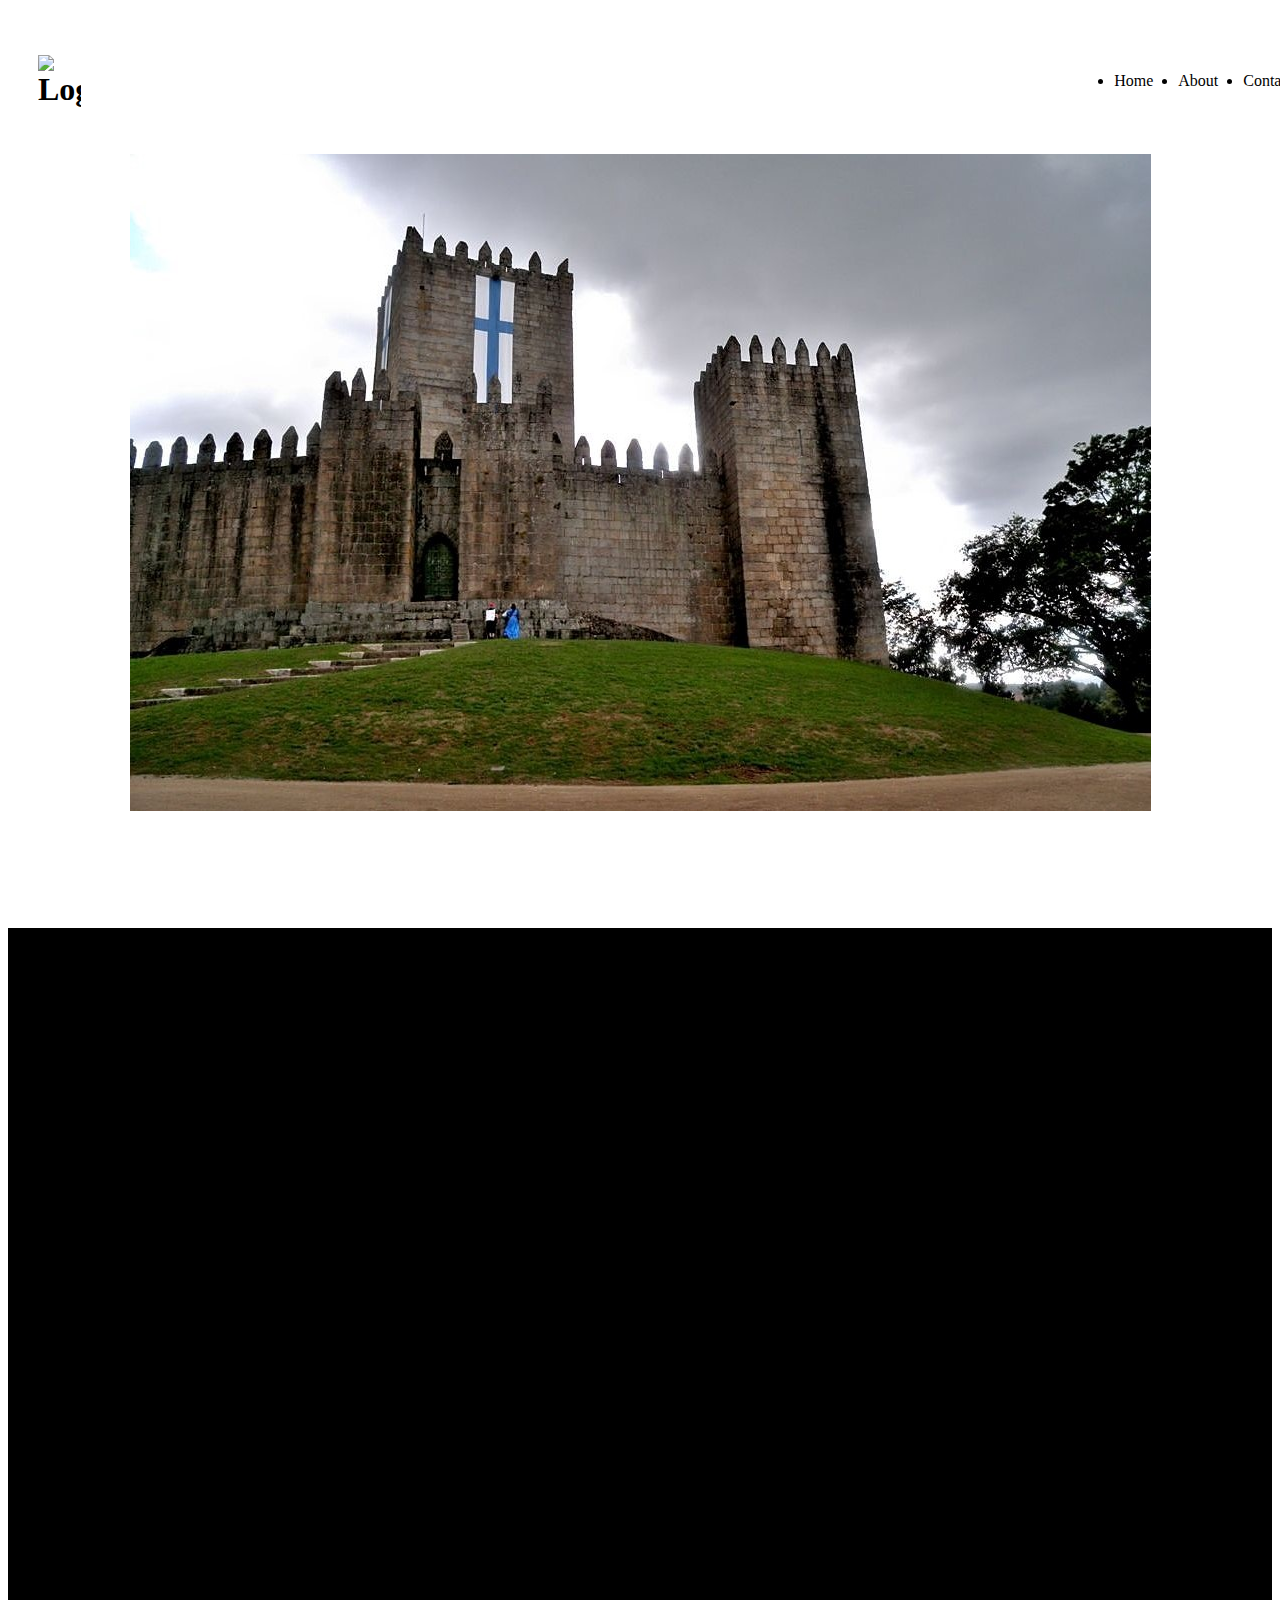
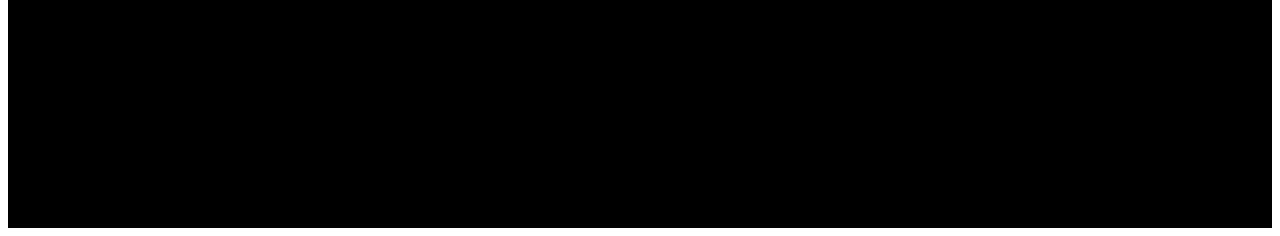
==== index.html @ 7fd9b9f0 "feat: Added image of a castle in the background of home page" ====
<!DOCTYPE html>
<html lang="en">
<head>
  <meta charset="UTF-8">
  <meta name="viewport" content="width=device-width, initial-scale=1.0">
  <link rel="stylesheet" href="./css/global.css">
  <link rel="stylesheet" href="./css/home.css">
  <link rel="stylesheet" href="https://cdnjs.cloudflare.com/ajax/libs/font-awesome/5.15.1/css/all.min.css">
  <title>Medieval</title>
</head>
<body>
  <header id="menu">
    <h1>
      <img src="assets/img/Logo_Vimã_horizontal.png" alt="Logo">
    </h1>
    <span>
      <i id ="btn-menu" class="fas fa-bars"></i>
    </span>
    <ul>
      <li>Home</li>
      <li>About</li>
      <li>Contact</li>
    </ul>
  </header>
  <section id="banner">
  </section>
  <section id="about"></section>
</body>
  <script>
    // Menu
    const menu = document.querySelector("#btn-menu")
    const menuContainer = document.querySelector('#menu > ul')

    menuContainer.addEventListener("animationend", e => {
      if(e.animationName === "disappears") {
        menuContainer.classList.remove('menuContainer')
        menuContainer.classList.remove('disappears')
      }
    })  

    menu.addEventListener('click', () => {
      if (menuContainer.classList.contains('menuContainer')) {
        menuContainer.classList.remove('menuContainer')
        menu.classList.remove('fa-times-circle')
        menu.classList.add('fa-bars')
        menu.style.color = '#566364'
      } else {
        menuContainer.classList.add('menuContainer')
        menu.classList.remove('fa-bars')
        menu.classList.add('fa-times-circle')
        menu.style.color = '#FFFFFF'
      }
    })

    function closeMenu() {
      menuContainer.classList.add('disappears')
    }
  </script>
</html>
---- css/home.css ----
@import url("fonts.css");

#menu {
  width: 100vw;
  height: 14vh;
  display: flex;
  justify-content: space-between;
  align-items: center;
  padding: 10px 30px;
}

#menu > h1 > img {
  flex: 2;
  max-width: 50%;
  max-height: 13vh;
}

#menu > span {
  display: flex;
  align-items: center;
  justify-content: center;
}
#menu > span > i {
  font-size: 1.5em;
  z-index: 200;
}

#menu > ul {
  display: flex;
  align-items: center;
  justify-content: center;
}

#menu > ul > li {
  cursor: pointer;
  margin-right: 25px;
}

/* When the screen is less than 600 pixels wide, hide all links, except for the first one ("Home"). Show the link that contains should open and close the topnav (.icon) */
@media screen and (max-width: 600px) {
  #menu > ul {
    display: none;
  }
}
@media screen and (min-width: 600px) {
  #menu > ul {
    display: flex;
  }
  #menu > span {
    display: none;
  }
}

.menuContainer {
  display: flex !important;
  flex-direction: column;
  position: absolute;
  top: 0;
  left: 0;
  right: 0;
  bottom: 0;
  background-color: rgba(0, 0, 0, 0.9);
  animation: appears 0.3s ease-in-out;
  z-index: 5;
}

.menuContainer > li {
  font-size: 1.5em;
  color: #fff;
  margin: 20px 0;
}

.disappears {
  animation: disappears 0.3s ease-in-out;
}

#btn-menu {
  transition: 0.4s;
}

@keyframes appears {
  from {
    opacity: 0;
  }
  to {
    opacity: 1;
  }
}

@keyframes disappears {
  from {
    opacity: 1;
  }
  to {
    opacity: 0;
  }
}

#banner {
  background: url("../assets/img/castelo.jpeg");
  background-repeat: no-repeat;
  background-attachment: fixed;
  background-position: center;
  height: calc(100vh - 14vh);

  display: flex;
  justify-content: center;
  align-self: center;
}

.fontBanner {
  color: #333;
  font-size: 2.5em;
  font-family: Cardinal;
}

#about {
  background-color: black;
  height: 100vh;
}
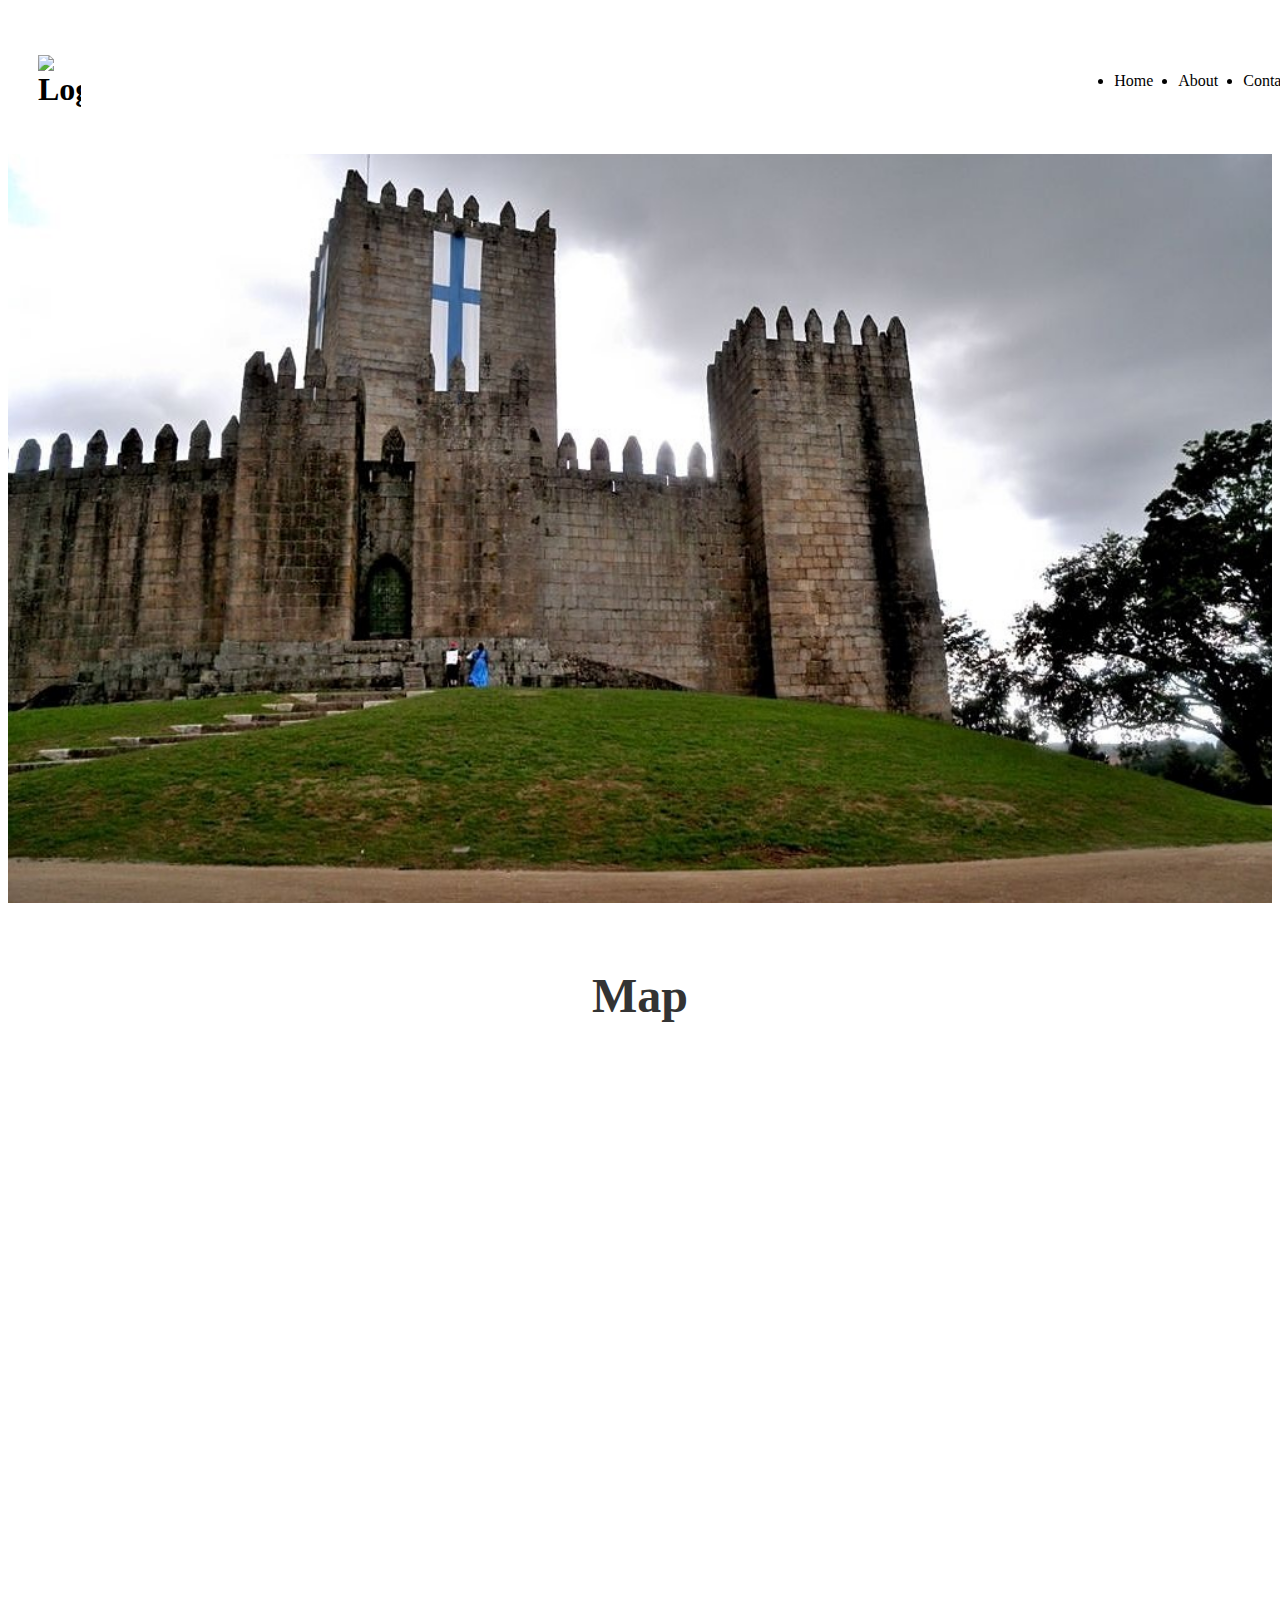
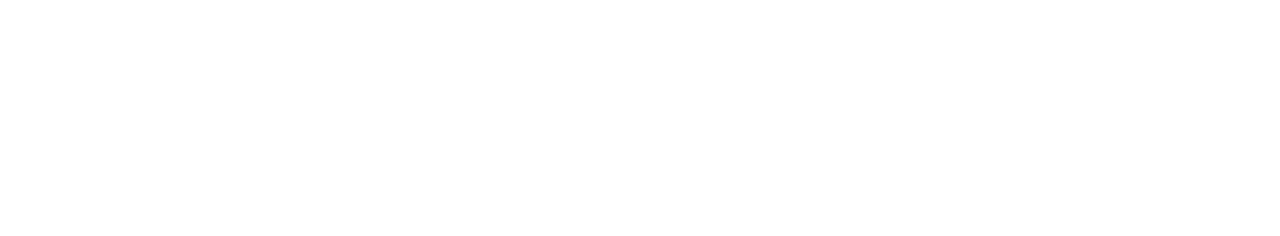
==== commit c5742301: "fix: Added animated header" ====
--- a/index.html
+++ b/index.html
@@ -24,12 +24,23 @@
   </header>
   <section id="banner">
   </section>
-  <section id="about"></section>
+  <section id="map">
+    <h2>Map</h2>
+    <span id="map-content">
+
+    </span>
+  </section>
 </body>
   <script>
     // Menu
     const menu = document.querySelector("#btn-menu")
     const menuContainer = document.querySelector('#menu > ul')
+
+    window.addEventListener("scroll", () => {
+      this.scrollY >= 10 ? 
+        document.querySelector("#menu").style.height = "10vh"
+       : document.querySelector("#menu").style.height = "14vh"
+    }, false);
 
     menuContainer.addEventListener("animationend", e => {
       if(e.animationName === "disappears") {
--- a/css/home.css
+++ b/css/home.css
@@ -1,12 +1,16 @@
 @import url("fonts.css");
 
 #menu {
+  background-color: #fff;
   width: 100vw;
   height: 14vh;
   display: flex;
   justify-content: space-between;
   align-items: center;
   padding: 10px 30px;
+  top: 0;
+  position: sticky;
+  transition: 0.3s ease-in-out;
 }
 
 #menu > h1 > img {
@@ -52,9 +56,11 @@
 }
 
 .menuContainer {
+  position: fixed !important;
   display: flex !important;
   flex-direction: column;
-  position: absolute;
+  width: 100%;
+  height: 100%;
   top: 0;
   left: 0;
   right: 0;
@@ -97,12 +103,13 @@
 }
 
 #banner {
-  background: url("../assets/img/castelo.jpeg");
-  background-repeat: no-repeat;
-  background-attachment: fixed;
-  background-position: center;
+  background: url("../assets/img/castelo.jpeg") no-repeat center center fixed;
+  -webkit-background-size: cover;
+  -moz-background-size: cover;
+  -o-background-size: cover;
+  background-size: cover;
+
   height: calc(100vh - 14vh);
-
   display: flex;
   justify-content: center;
   align-self: center;
@@ -114,7 +121,20 @@
   font-family: Cardinal;
 }
 
-#about {
-  background-color: black;
+#map {
+  background-color: var(--background);
   height: 100vh;
+  font-family: Cardinal;
+  font-size: 2em;
+  color: #333;
+  display: flex;
+  justify-content: center;
 }
+
+#map-content {
+  background: url("../assets/img/castelo.jpeg") no-repeat center center fixed;
+  -webkit-background-size: cover;
+  -moz-background-size: cover;
+  -o-background-size: cover;
+  background-size: cover;
+}
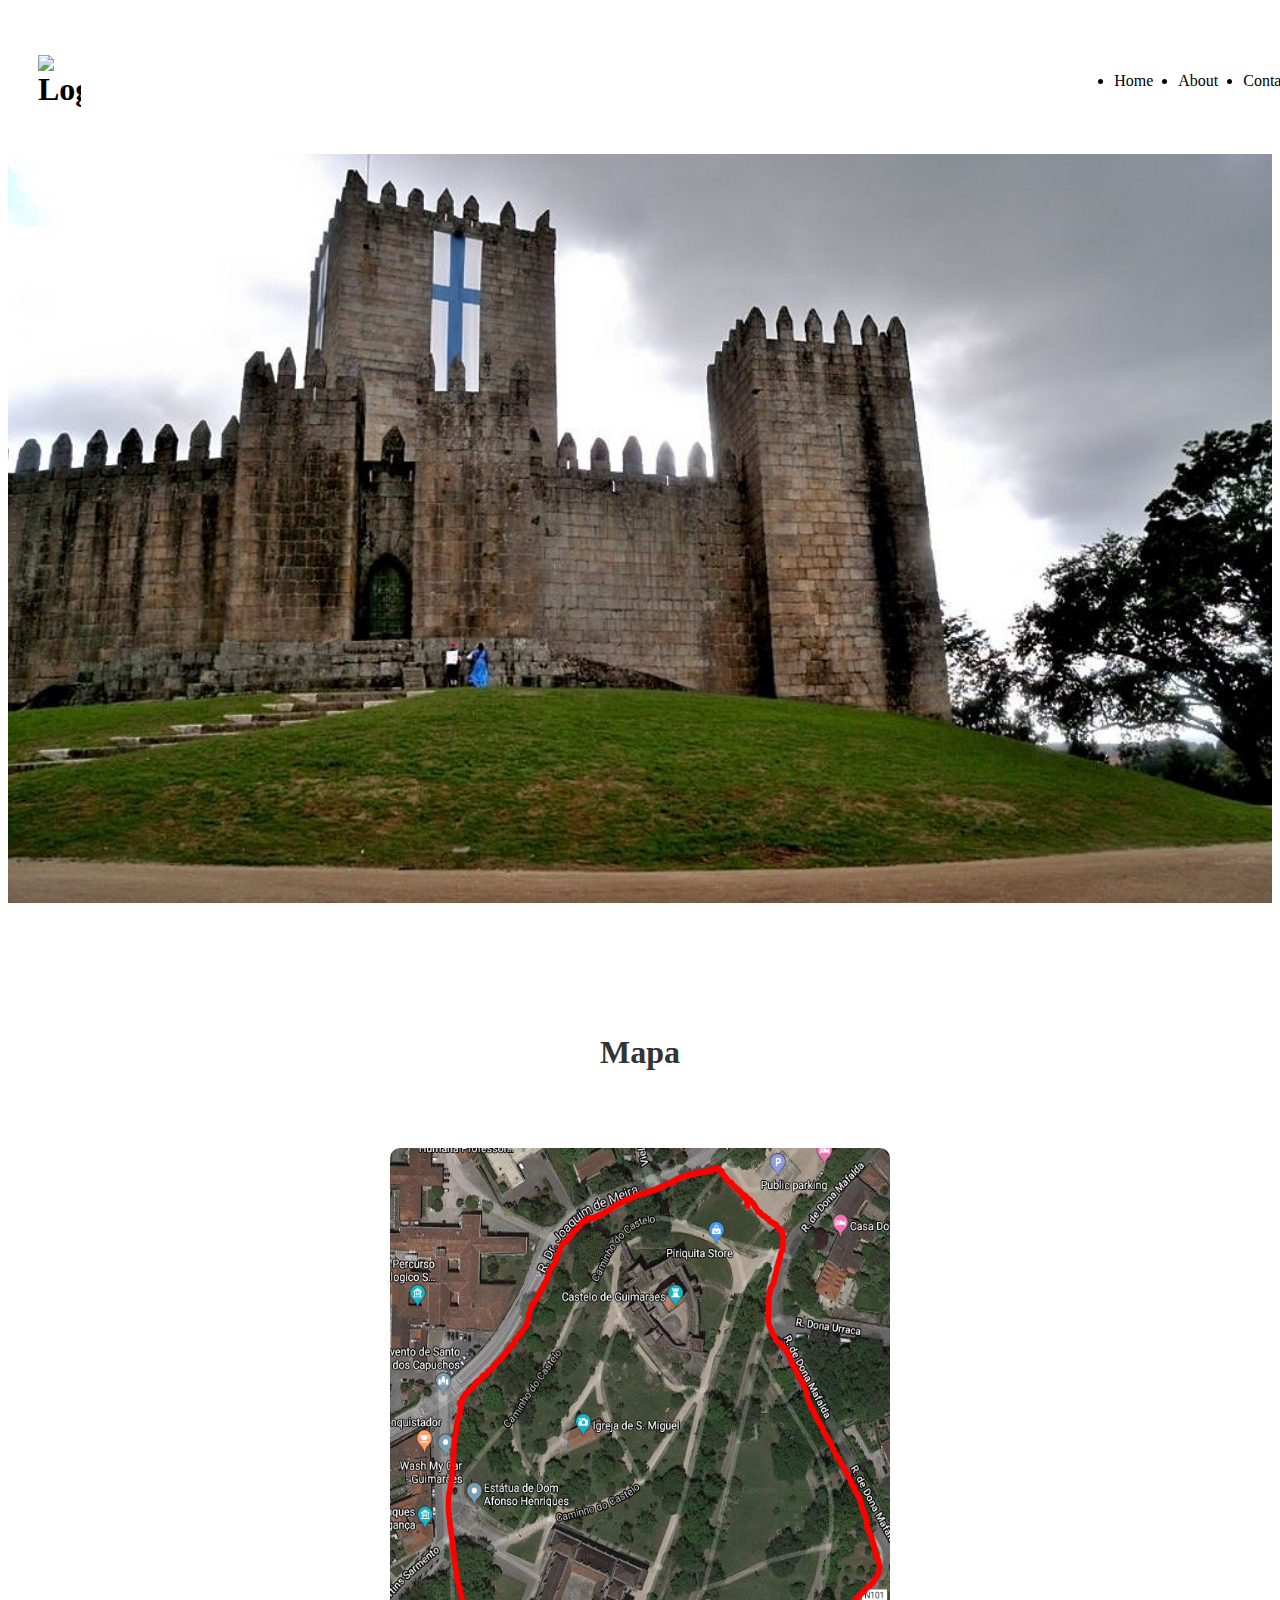
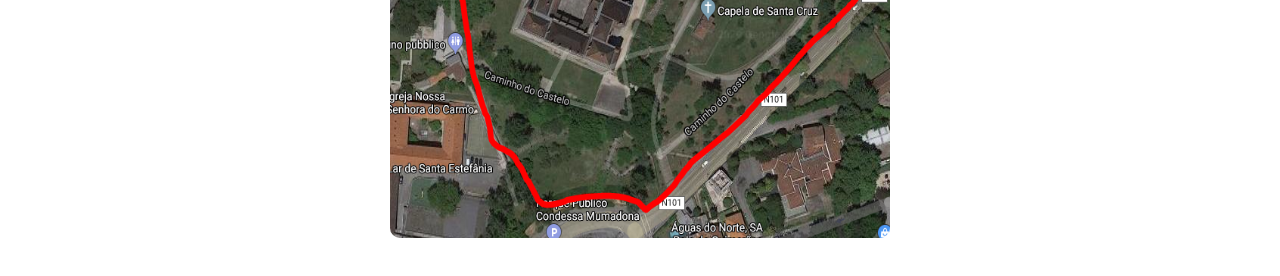
==== commit 81a06aab: "fix: Put a background image into home page" ====
--- a/index.html
+++ b/index.html
@@ -25,9 +25,9 @@
   <section id="banner">
   </section>
   <section id="map">
-    <h2>Map</h2>
-    <span id="map-content">
-
+    <h2>Mapa</h2>
+    <span>
+      <img src="./assets/img/mapa.PNG" alt="">
     </span>
   </section>
 </body>
--- a/css/home.css
+++ b/css/home.css
@@ -122,19 +122,26 @@
 }
 
 #map {
+  display: flex;
+  justify-content: center;
+  flex-direction: column;
+  align-items: center;
   background-color: var(--background);
   height: 100vh;
+  padding: 20px 40px;
+}
+
+#map > h2 {
+  text-align: center;
   font-family: Cardinal;
   font-size: 2em;
   color: #333;
-  display: flex;
-  justify-content: center;
 }
 
-#map-content {
-  background: url("../assets/img/castelo.jpeg") no-repeat center center fixed;
-  -webkit-background-size: cover;
-  -moz-background-size: cover;
-  -o-background-size: cover;
-  background-size: cover;
+#map > span > img {
+  margin-top: 50px;
+  width: 500px;
+  height: 100%;
+  border: 5px solid var(--primary);
+  border-radius: 10px;
 }
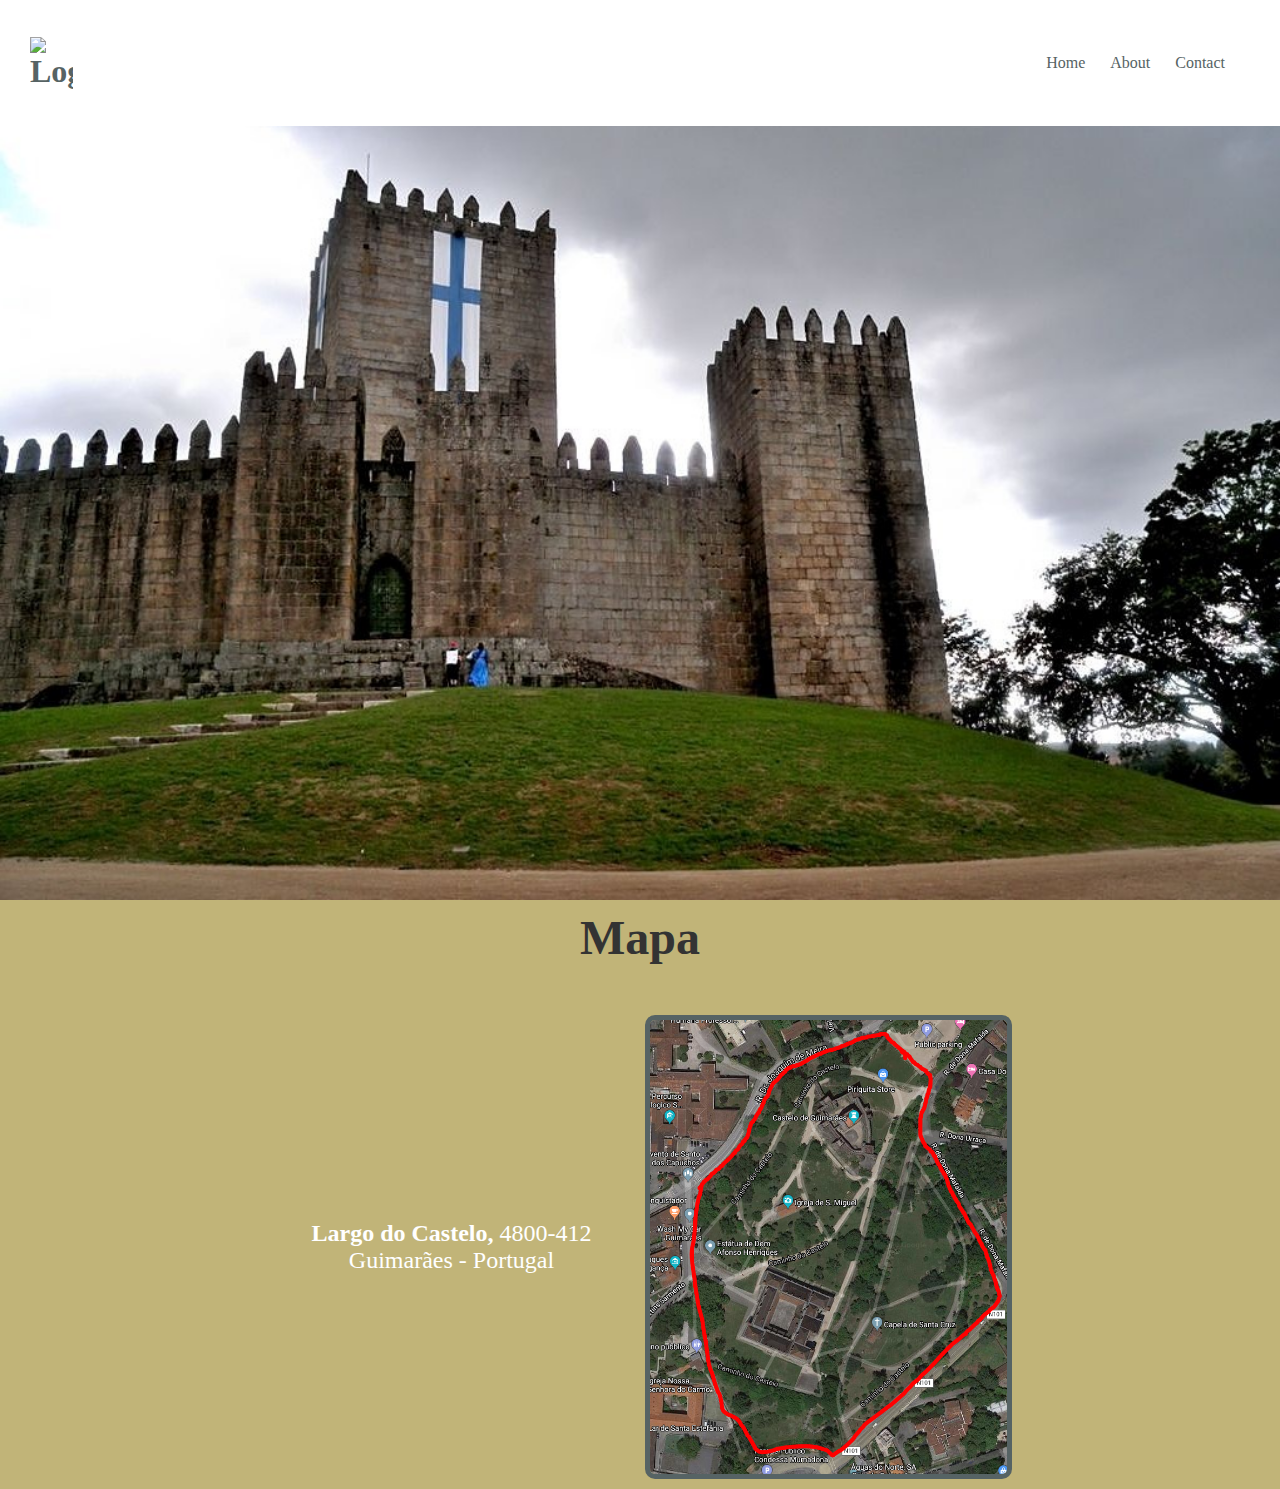
==== commit 7eda4f22: "feat: Put 2 div's into a grid layout" ====
--- a/index.html
+++ b/index.html
@@ -26,9 +26,23 @@
   </section>
   <section id="map">
     <h2>Mapa</h2>
-    <span>
-      <img src="./assets/img/mapa.PNG" alt="">
-    </span>
+    <div id="map-content">
+      <div>
+        <p>
+            <strong>
+              Largo do Castelo,
+            </strong>
+            4800-412 Guimarães - Portugal
+          </p>
+      </div>
+      <div >
+        <img 
+        id="map-img"
+          src="./assets/img/mapa.PNG" 
+          alt="mapa"
+        >
+      </div>
+    </div>
   </section>
 </body>
   <script>
--- a/css/global.css
+++ b/css/global.css
@@ -0,0 +1,28 @@
+@import url("fonts.css");
+
+* {
+  margin: 0;
+  padding: 0;
+  box-sizing: border-box;
+}
+
+body {
+  background-color: #fffafa;
+  color: var(--primary);
+  overflow-x: hidden;
+}
+
+img {
+  max-width: 100%;
+}
+
+ul,
+li,
+ol {
+  list-style: none;
+}
+
+:root {
+  --background: #c1b478;
+  --primary: #566364;
+}
--- a/css/home.css
+++ b/css/home.css
@@ -38,21 +38,6 @@
 #menu > ul > li {
   cursor: pointer;
   margin-right: 25px;
-}
-
-/* When the screen is less than 600 pixels wide, hide all links, except for the first one ("Home"). Show the link that contains should open and close the topnav (.icon) */
-@media screen and (max-width: 600px) {
-  #menu > ul {
-    display: none;
-  }
-}
-@media screen and (min-width: 600px) {
-  #menu > ul {
-    display: flex;
-  }
-  #menu > span {
-    display: none;
-  }
 }
 
 .menuContainer {
@@ -108,7 +93,6 @@
   -moz-background-size: cover;
   -o-background-size: cover;
   background-size: cover;
-
   height: calc(100vh - 14vh);
   display: flex;
   justify-content: center;
@@ -124,24 +108,58 @@
 #map {
   display: flex;
   justify-content: center;
+  align-items: center;
   flex-direction: column;
-  align-items: center;
   background-color: var(--background);
-  height: 100vh;
-  padding: 20px 40px;
+  min-height: 50vh;
+  padding: 10px 20px;
 }
 
 #map > h2 {
   text-align: center;
   font-family: Cardinal;
-  font-size: 2em;
+  font-size: 3em;
   color: #333;
+  margin-bottom: 50px;
 }
 
-#map > span > img {
-  margin-top: 50px;
-  width: 500px;
+#map-content {
   height: 100%;
+  display: grid;
+  grid-gap: 10px;
+  width: 60%;
+  margin: 0 auto;
+}
+
+#map-content > div {
+  color: #fff;
+  text-align: center;
+  display: flex;
+  justify-content: center;
+  align-items: center;
+  max-width: 600px;
+}
+
+#map-img {
   border: 5px solid var(--primary);
   border-radius: 10px;
 }
+
+@media screen and (max-width: 900px) {
+  #menu > ul {
+    display: none;
+  }
+}
+@media screen and (min-width: 900px) {
+  #menu > ul {
+    display: flex;
+  }
+  #menu > span {
+    display: none;
+  }
+  #map-content {
+    display: grid;
+    grid-template-columns: 1fr 1fr;
+    font-size: 1.5em;
+  }
+}
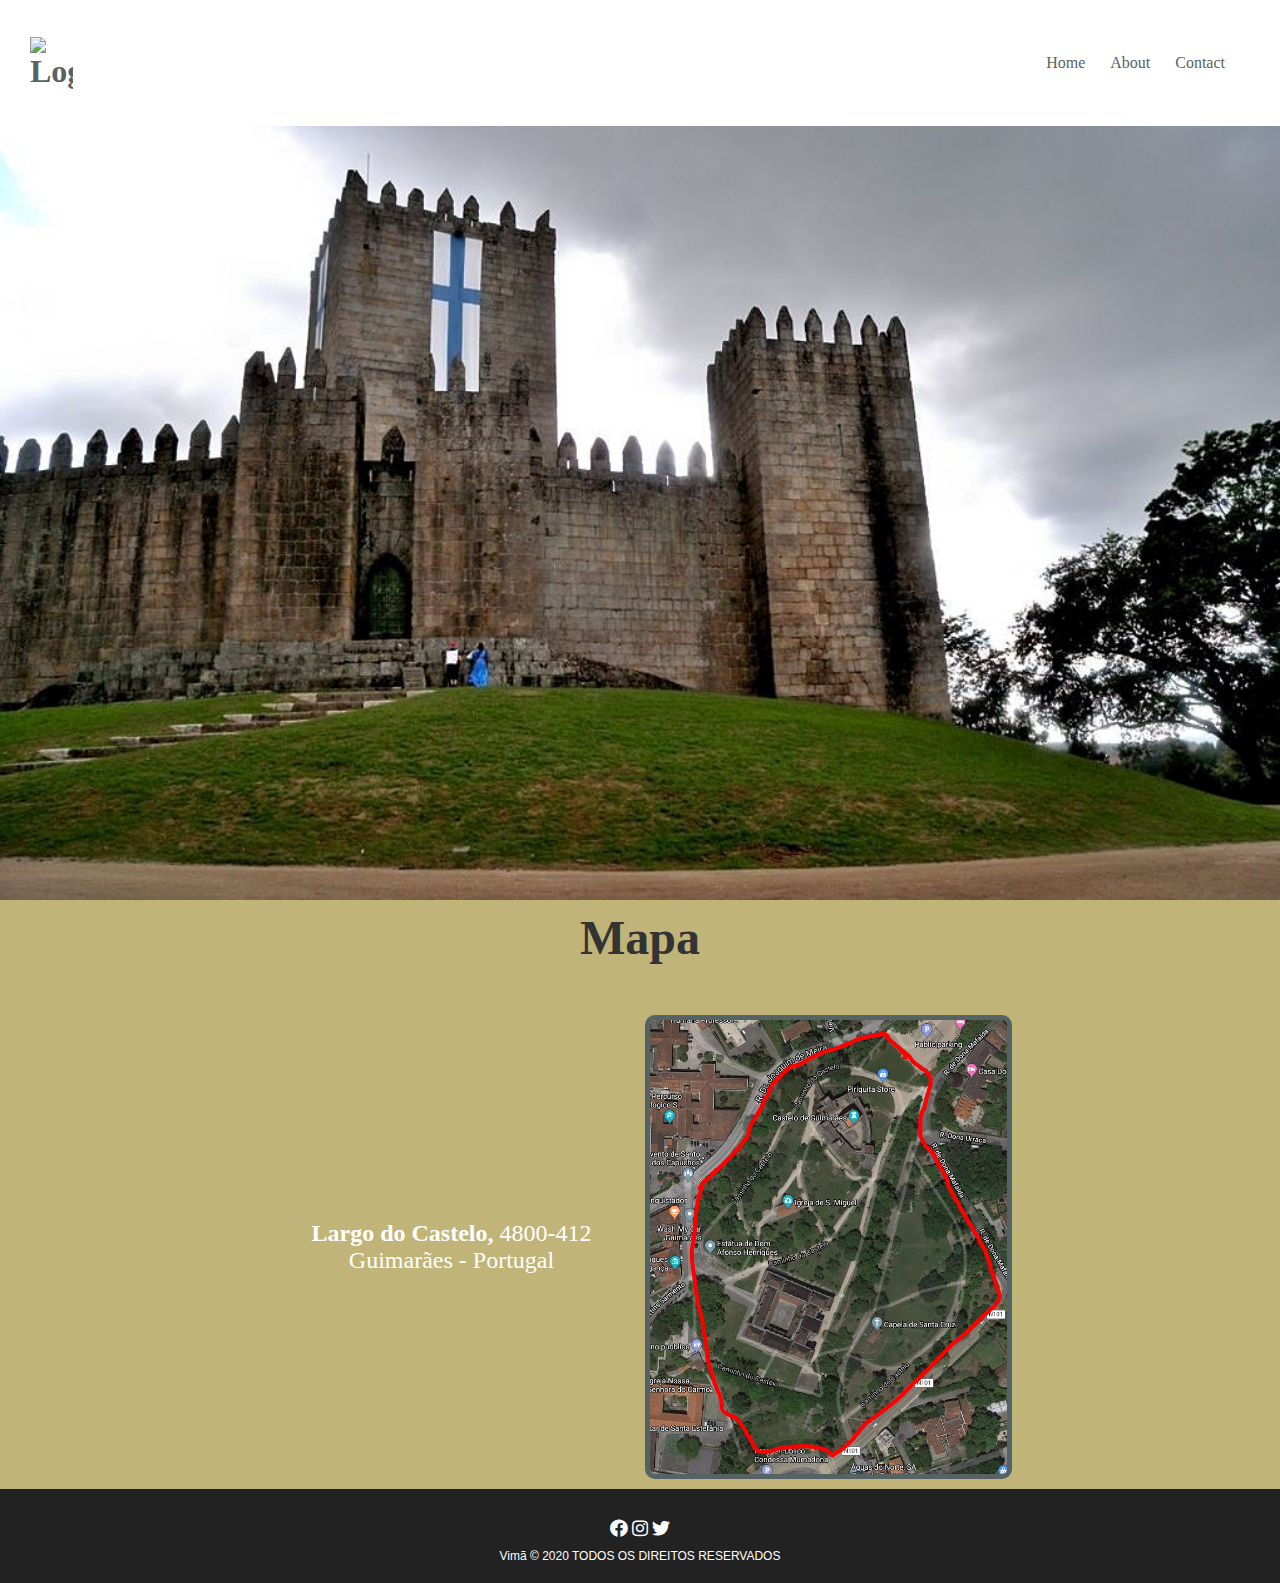
==== commit cfb8c4bf: "feat: Added footer" ====
--- a/index.html
+++ b/index.html
@@ -44,6 +44,16 @@
       </div>
     </div>
   </section>
+  <footer>
+    <span>
+      <i class="fab fa-facebook"></i>
+      <i class="fab fa-instagram"></i>
+      <i class="fab fa-twitter"></i>
+    </span>
+    <p>
+       Vimã © 2020 TODOS OS DIREITOS RESERVADOS
+    </p>
+  </footer>
 </body>
   <script>
     // Menu
--- a/css/home.css
+++ b/css/home.css
@@ -163,3 +163,33 @@
     font-size: 1.5em;
   }
 }
+
+footer {
+  width: 100%;
+  background-color: #222;
+  color: #fff;
+  display: flex;
+  justify-content: center;
+  align-self: center;
+  flex-direction: column;
+  text-align: center;
+  padding: 20px;
+}
+
+footer > span {
+  padding: 10px;
+}
+
+footer > span > i {
+  cursor: pointer;
+  font-size: 18px;
+  transition: 0.2s ease-in-out;
+}
+
+footer > span > i:hover {
+  font-size: 20px;
+}
+
+footer > p {
+  font: 12px sans-serif;
+}
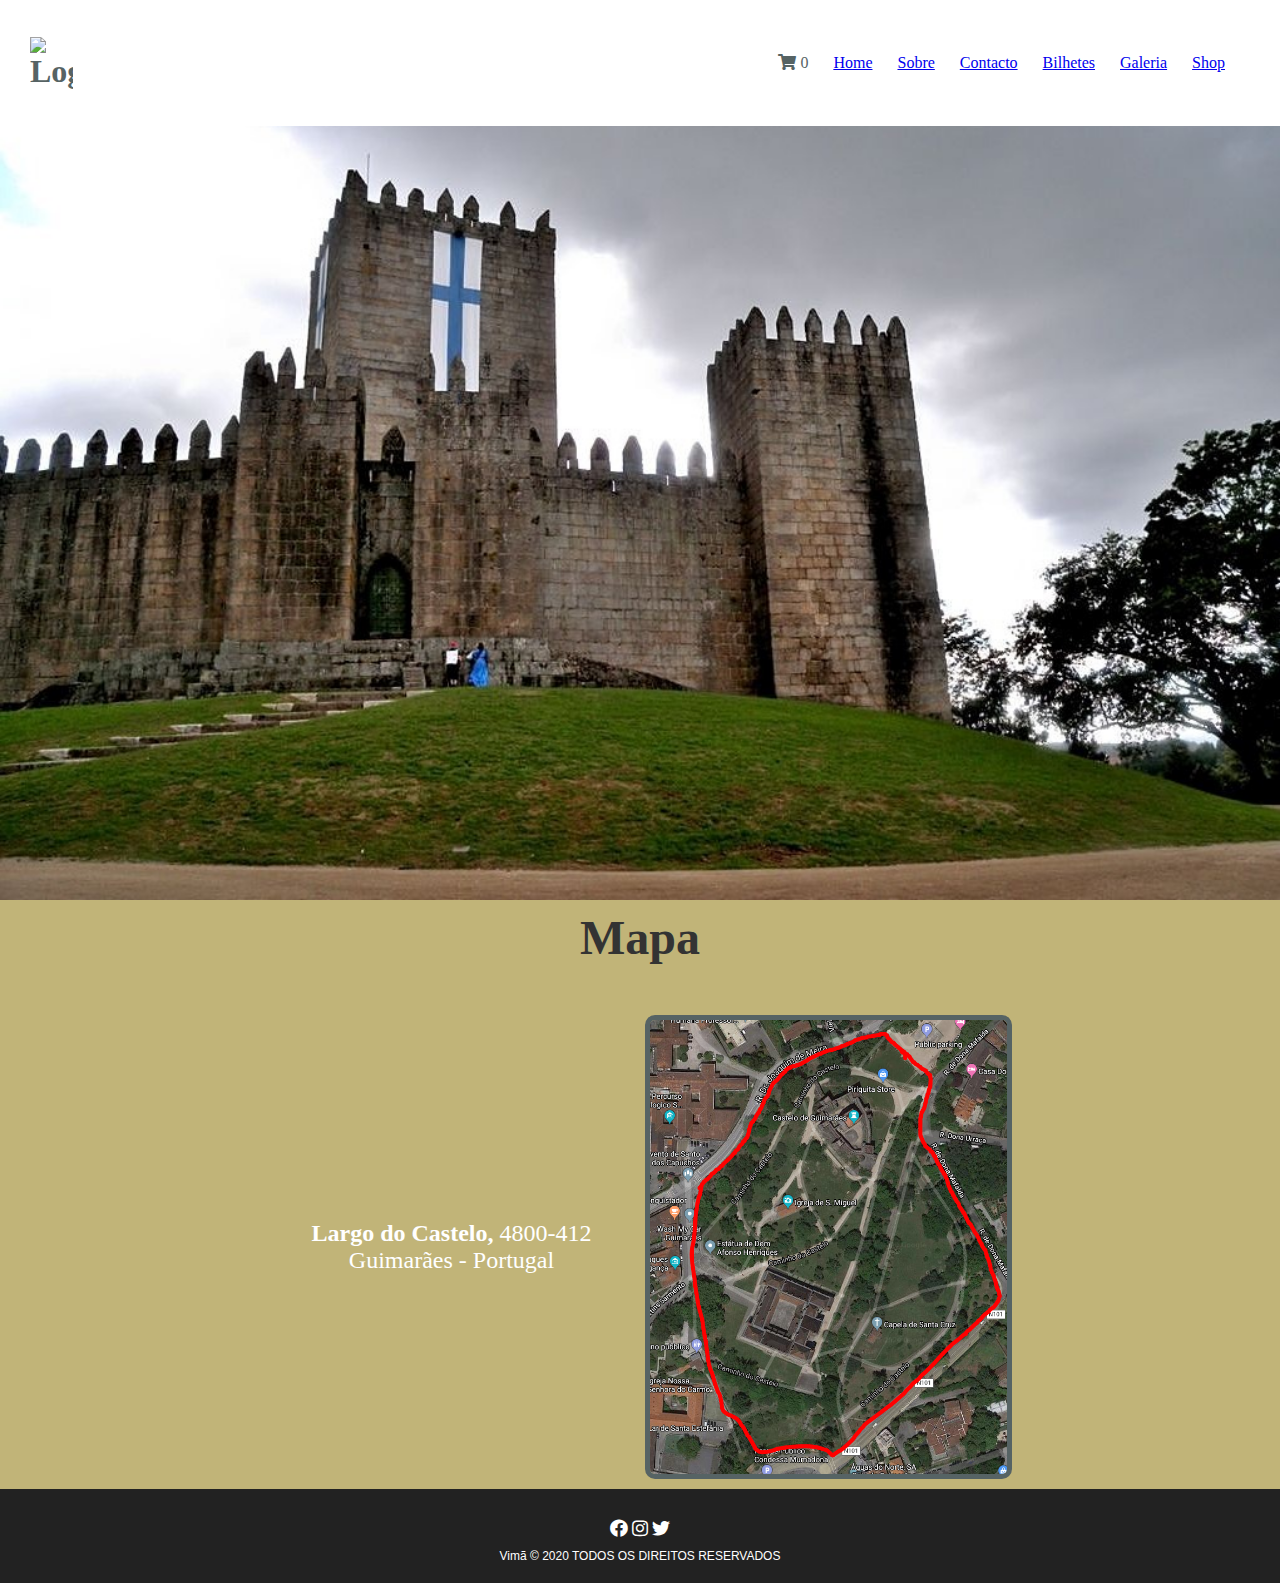
==== commit 4d6e81ec: "feat: Added cart into all pages" ====
--- a/index.html
+++ b/index.html
@@ -11,15 +11,50 @@
 <body>
   <header id="menu">
     <h1>
-      <img src="assets/img/Logo_Vimã_horizontal.png" alt="Logo">
+      <img src="./assets/img/Logo_Vimã_horizontal.png" alt="Logo">
     </h1>
     <span>
+      <span class="chart">
+        <i class="fas fa-shopping-cart"></i>
+        <span class="badge">0</span>
+      </span>
       <i id ="btn-menu" class="fas fa-bars"></i>
     </span>
     <ul>
-      <li>Home</li>
-      <li>About</li>
-      <li>Contact</li>
+      <li class="chart">
+        <i class="fas fa-shopping-cart"></i>
+        <span class="badge">0</span>
+      </li>
+      <li>
+        <a href="./index.html">
+          Home
+        </a>
+      </li>
+      <li>
+        <a href="./pages/sobre/index.html">
+          Sobre
+        </a>
+      </li>
+      <li>
+        <a href="./pages/contacto/index.html">
+          Contacto
+        </a>
+      </li>
+      <li>
+        <a href="./pages/bilhetes/index.html">
+          Bilhetes
+        </a>
+      </li>
+      <li>
+        <a href="./pages/galeria/index.html">
+          Galeria
+        </a>
+      </li>
+      <li>
+        <a href="./pages/shop/index.html">
+          Shop
+        </a>
+      </li>
     </ul>
   </header>
   <section id="banner">
@@ -55,40 +90,6 @@
     </p>
   </footer>
 </body>
-  <script>
-    // Menu
-    const menu = document.querySelector("#btn-menu")
-    const menuContainer = document.querySelector('#menu > ul')
-
-    window.addEventListener("scroll", () => {
-      this.scrollY >= 10 ? 
-        document.querySelector("#menu").style.height = "10vh"
-       : document.querySelector("#menu").style.height = "14vh"
-    }, false);
-
-    menuContainer.addEventListener("animationend", e => {
-      if(e.animationName === "disappears") {
-        menuContainer.classList.remove('menuContainer')
-        menuContainer.classList.remove('disappears')
-      }
-    })  
-
-    menu.addEventListener('click', () => {
-      if (menuContainer.classList.contains('menuContainer')) {
-        menuContainer.classList.remove('menuContainer')
-        menu.classList.remove('fa-times-circle')
-        menu.classList.add('fa-bars')
-        menu.style.color = '#566364'
-      } else {
-        menuContainer.classList.add('menuContainer')
-        menu.classList.remove('fa-bars')
-        menu.classList.add('fa-times-circle')
-        menu.style.color = '#FFFFFF'
-      }
-    })
-
-    function closeMenu() {
-      menuContainer.classList.add('disappears')
-    }
-  </script>
+<script src="./js/menu.js"></script>
+<script src="./js/chart.js"></script>
 </html>